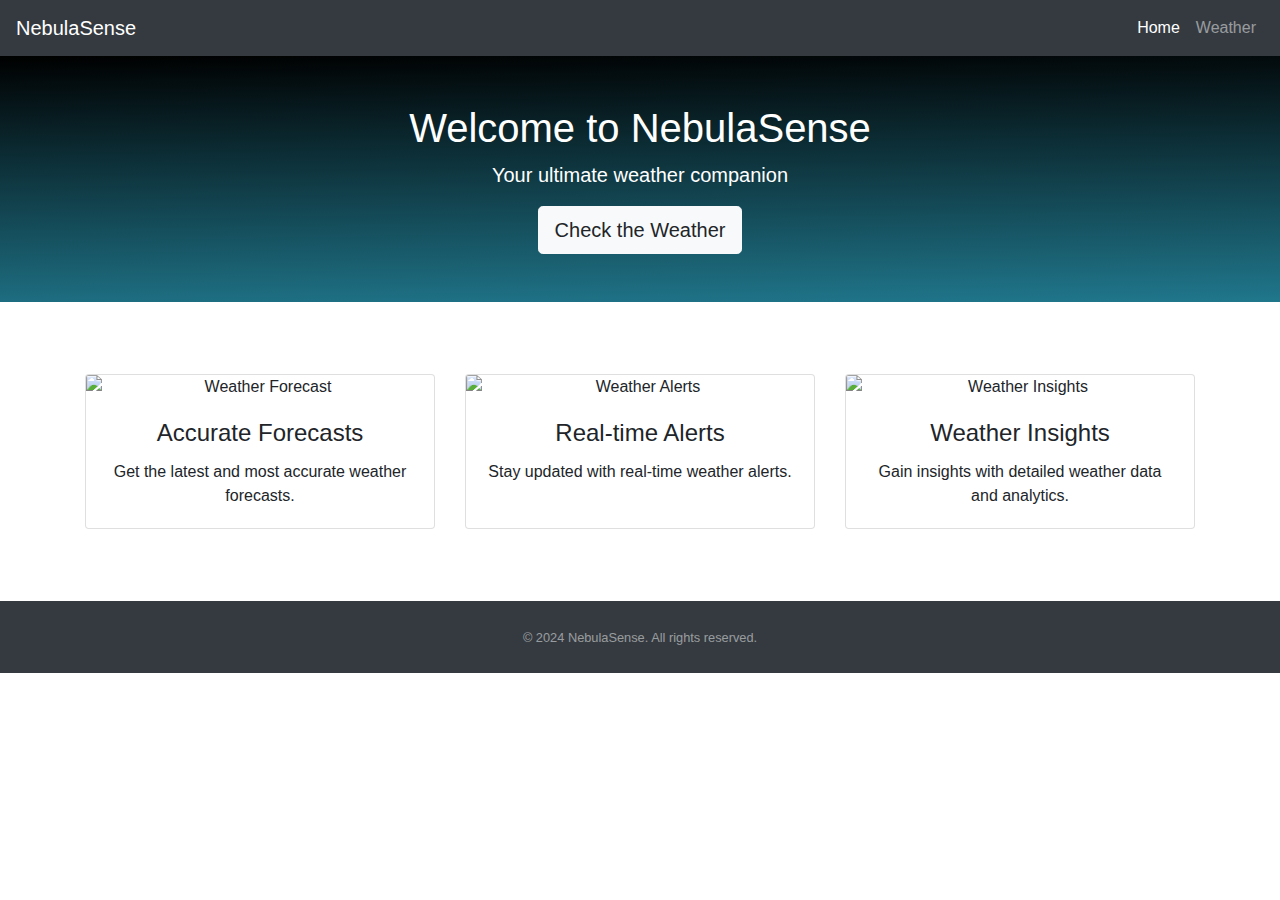
==== home.html @ a0238eb0 "home" ====
<!DOCTYPE html>
<html lang="en">
<head>
    <meta charset="UTF-8">
    <meta name="viewport" content="width=device-width, initial-scale=1.0">
    <title>NebulaSense - Home</title>
    
    <link rel="stylesheet" href="home.css">
    <link href="https://fonts.googleapis.com/css?family=Poppins" rel="stylesheet">
    <link href="https://stackpath.bootstrapcdn.com/bootstrap/4.5.2/css/bootstrap.min.css" rel="stylesheet">
</head>
<body>

<!-- Navigation Bar -->
<nav class="navbar navbar-expand-lg navbar-dark bg-dark">
    <a class="navbar-brand" href="#">NebulaSense</a>
    <button class="navbar-toggler" type="button" data-toggle="collapse" data-target="#navbarNav" aria-controls="navbarNav" aria-expanded="false" aria-label="Toggle navigation">
        <span class="navbar-toggler-icon"></span>
    </button>
    <div class="collapse navbar-collapse" id="navbarNav">
        <ul class="navbar-nav ml-auto">
            <li class="nav-item active">
                <a class="nav-link" href="/home.html">Home</a>
            </li>
            <li class="nav-item">
                <a class="nav-link" href="index.html">Weather</a>
            </li>
        </ul>
    </div>
</nav>

<!-- Landing Page Content -->
<header class="bg-primary text-white text-center py-5 mb-4">
    <div class="container">
        <h1 class="font-weight-light">Welcome to NebulaSense</h1>
        <p class="lead">Your ultimate weather companion</p>
        <a href="index.html" class="btn btn-light btn-lg">Check the Weather</a>
    </div>
</header>

<!-- Features Section -->
<section class="container py-5">
    <div class="row">
        <div class="col-lg-4 col-md-6 mb-4">
            <div class="card h-100 text-center">
                <img class="card-img-top" src="https://images.pexels.com/photos/268941/pexels-photo-268941.jpeg?auto=compress&cs=tinysrgb&w=1260&h=750&dpr=1" alt="Weather Forecast">
                <div class="card-body">
                    <h4 class="card-title">Accurate Forecasts</h4>
                    <p class="card-text">Get the latest and most accurate weather forecasts.</p>
                </div>
            </div>
        </div>
        <div class="col-lg-4 col-md-6 mb-4">
            <div class="card h-100 text-center">
                <img class="card-img-top" src="https://images.pexels.com/photos/2559484/pexels-photo-2559484.jpeg?auto=compress&cs=tinysrgb&w=1260&h=750&dpr=1" alt="Weather Alerts">
                <div class="card-body">
                    <h4 class="card-title">Real-time Alerts</h4>
                    <p class="card-text">Stay updated with real-time weather alerts.</p>
                </div>
            </div>
        </div>
        <div class="col-lg-4 col-md-6 mb-4">
            <div class="card h-100 text-center">
                <img class="card-img-top" src="https://images.pexels.com/photos/849835/pexels-photo-849835.jpeg?auto=compress&cs=tinysrgb&w=1260&h=750&dpr=1" alt="Weather Insights">
                <div class="card-body">
                    <h4 class="card-title">Weather Insights</h4>
                    <p class="card-text">Gain insights with detailed weather data and analytics.</p>
                </div>
            </div>
        </div>
    </div>
</section>

<!-- Footer -->
<footer class="py-4 bg-dark text-white-50">
    <div class="container text-center">
        <small>&copy; 2024 NebulaSense. All rights reserved.</small>
    </div>
</footer>

<script src="https://code.jquery.com/jquery-3.5.1.slim.min.js"></script>
<script src="https://cdn.jsdelivr.net/npm/@popperjs/core@2.6.0/dist/umd/popper.min.js"></script>
<script src="https://stackpath.bootstrapcdn.com/bootstrap/4.5.2/js/bootstrap.min.js"></script>
</body>
</html>
---- home.css ----
/* Add custom styles to match your theme */

body {
    background-image: url('images/back.jpg');
    background-size: cover;
    font-family: 'Poppins', sans-serif;
}

header {
    background: linear-gradient(179deg, black, #20778c);
}

header h1, header p {
    color: white;
}

header a {
    background: #20778c;
    border: 2px solid white;
    color: white;
}

header a:hover {
    background: white;
    color: #20778c;
}

.card img {
    max-height: 200px;
    object-fit: cover;
}

footer {
    background: black;
    color: white;
}
/*background color*/

body  {
    background-image: url('images/back.jpg');
    background-size: cover;
        -webkit-animation: slidein 10s;
        animation: slidein 10s;

        -webkit-animation-fill-mode: forwards;
        animation-fill-mode: forwards;

        -webkit-animation-iteration-count: infinite;
        animation-iteration-count: infinite;

        -webkit-animation-direction: alternate;
        animation-direction: alternate;              
}

@-webkit-keyframes slidein {
from {background-position: top; background-size:3000px; }
to {background-position: -100px 0px;background-size:2750px;}
}

@keyframes slidein {
from {background-position: top;background-size:3000px; }
to {background-position: -100px 0px;background-size:2750px;}

}
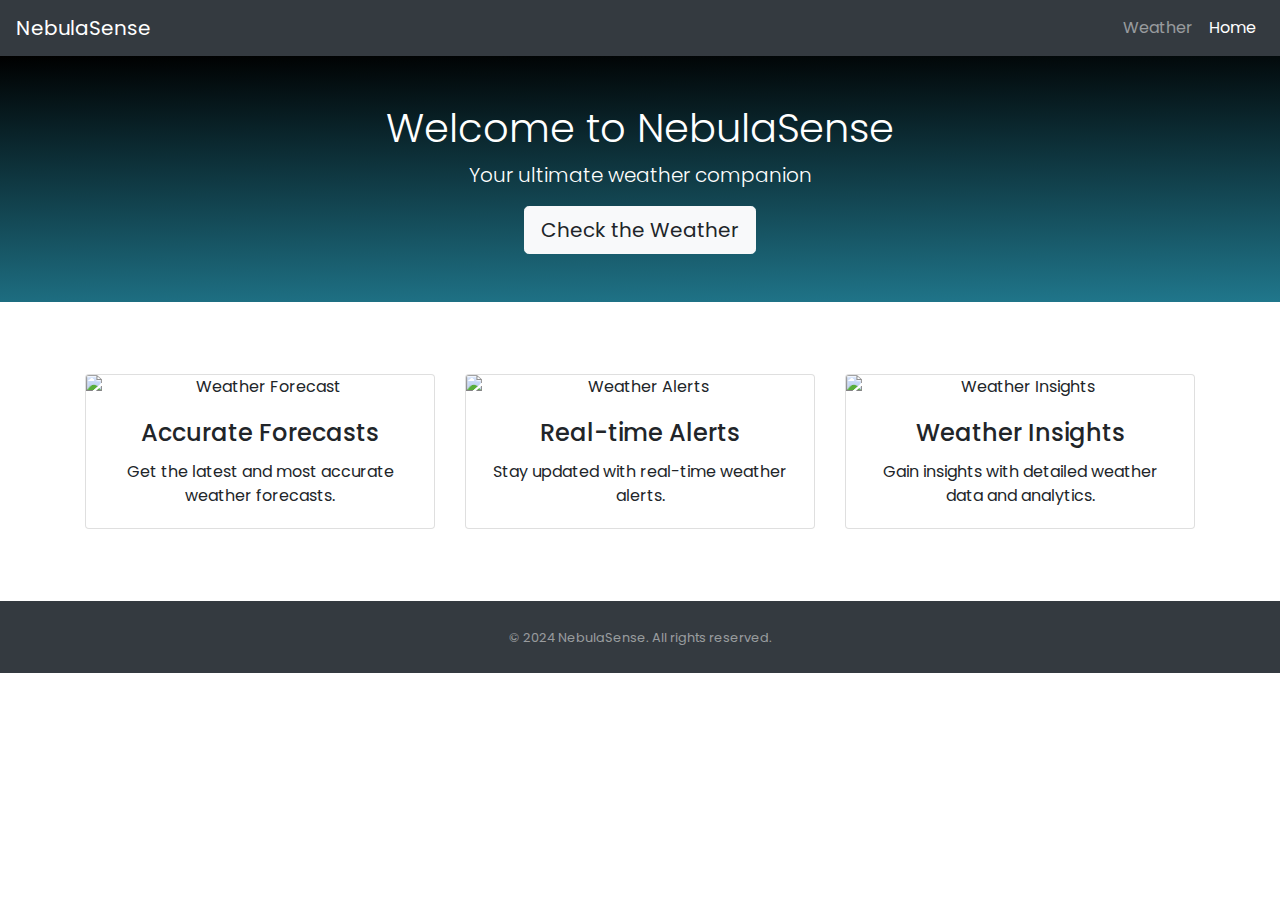
==== commit 83dd46fd: "Merge pull request #1 from SibusisoKhoza/bootstrap-route" ====
--- a/home.html
+++ b/home.html
@@ -4,10 +4,10 @@
     <meta charset="UTF-8">
     <meta name="viewport" content="width=device-width, initial-scale=1.0">
     <title>NebulaSense - Home</title>
-    
+    <link href="https://stackpath.bootstrapcdn.com/bootstrap/4.5.2/css/bootstrap.min.css" rel="stylesheet">
     <link rel="stylesheet" href="home.css">
     <link href="https://fonts.googleapis.com/css?family=Poppins" rel="stylesheet">
-    <link href="https://stackpath.bootstrapcdn.com/bootstrap/4.5.2/css/bootstrap.min.css" rel="stylesheet">
+   
 </head>
 <body>
 
@@ -19,12 +19,13 @@
     </button>
     <div class="collapse navbar-collapse" id="navbarNav">
         <ul class="navbar-nav ml-auto">
-            <li class="nav-item active">
-                <a class="nav-link" href="/home.html">Home</a>
-            </li>
             <li class="nav-item">
                 <a class="nav-link" href="index.html">Weather</a>
             </li>
+            <li class="nav-item">
+                <a class="nav-link active" href="/home.html">Home</a>
+            </li>
+           
         </ul>
     </div>
 </nav>
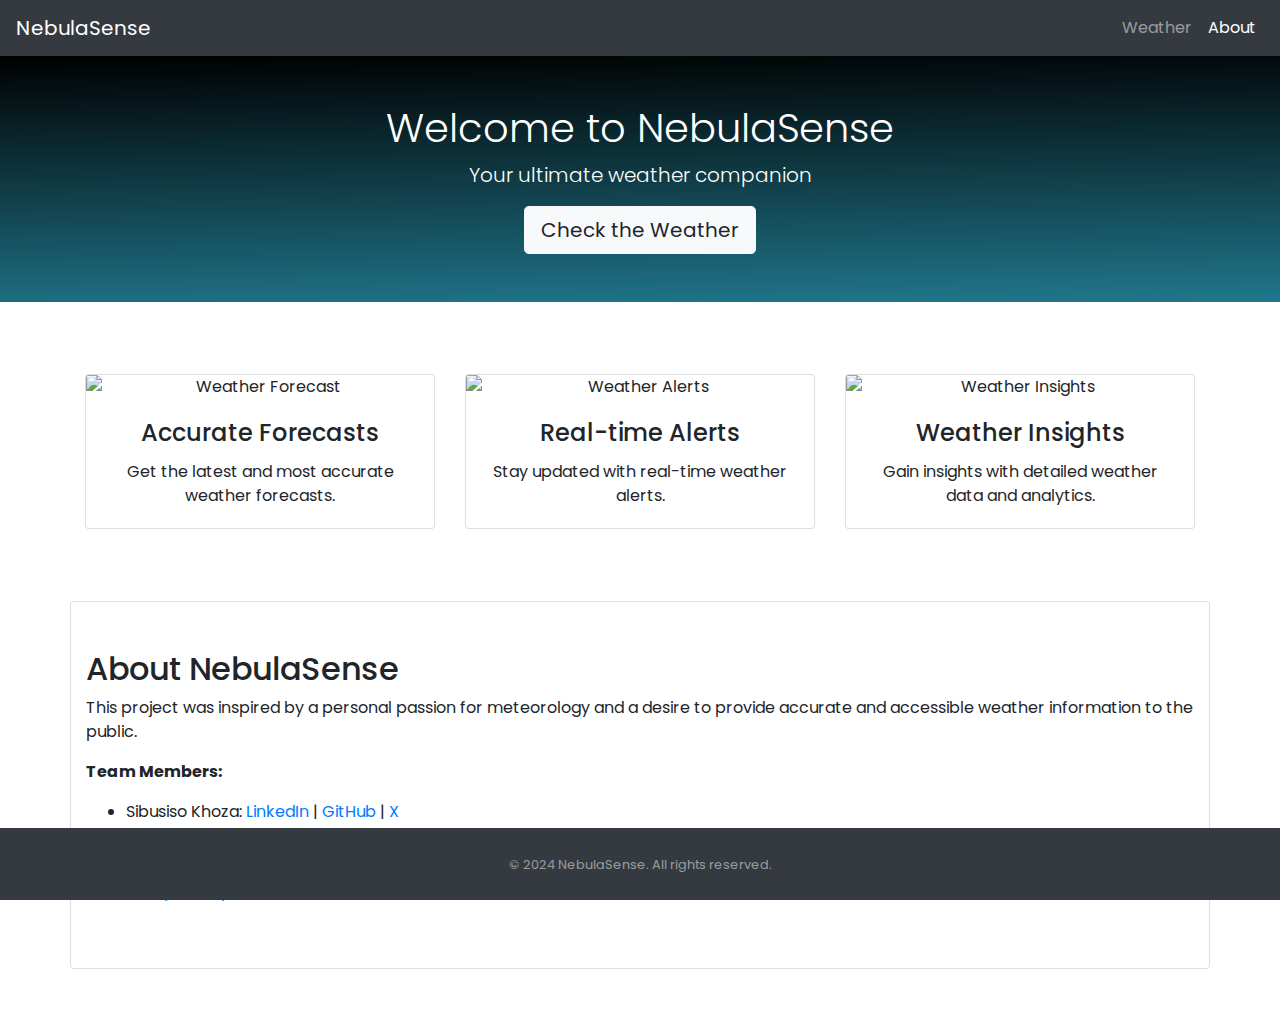
==== commit f5621151: "Merge pull request #5 from SibusisoKhoza/LandingPage" ====
--- a/home.html
+++ b/home.html
@@ -23,7 +23,7 @@
                 <a class="nav-link" href="index.html">Weather</a>
             </li>
             <li class="nav-item">
-                <a class="nav-link active" href="/home.html">Home</a>
+                <a class="nav-link active" href="#">About</a>
             </li>
            
         </ul>
@@ -72,8 +72,30 @@
     </div>
 </section>
 
+<!-- About Section -->
+<section id="about" class="container card py-5 mb-5">
+    <div class="row">
+        <div class="col-md-12">
+            <h2>About NebulaSense</h2>
+            <p>This project was inspired by a personal passion for meteorology and a desire to provide accurate and accessible weather
+            information to the public.</p>
+            <p><strong>Team Members:</strong></p>
+            <ul>
+                <li>Sibusiso Khoza:
+                    <a href="https://www.linkedin.com/in/sibusisokhozasa/" target="_blank">LinkedIn</a> | 
+                    <a href="https://github.com/SibusisoKhoza" target="_blank">GitHub</a> | 
+                    <a href="https://x.com/SibusisoKhozaSA" target="_blank">X</a>
+                </li>
+                <!-- Repeat for each team member -->
+            </ul>
+            <p><strong>Project Repo:</strong></p>
+            <p><a href="https://github.com/SibusisoKhoza/NebulaSense" target="_blank">GitHub Repository</a></p>
+        </div>
+    </div>
+</section>
+
 <!-- Footer -->
-<footer class="py-4 bg-dark text-white-50">
+<footer class="py-4 bg-dark text-white-50 fixed-bottom">
     <div class="container text-center">
         <small>&copy; 2024 NebulaSense. All rights reserved.</small>
     </div>
--- a/home.css
+++ b/home.css
@@ -24,6 +24,8 @@
     background: white;
     color: #20778c;
 }
+
+
 
 .card img {
     max-height: 200px;
@@ -62,3 +64,4 @@
 to {background-position: -100px 0px;background-size:2750px;}
 
 }
+
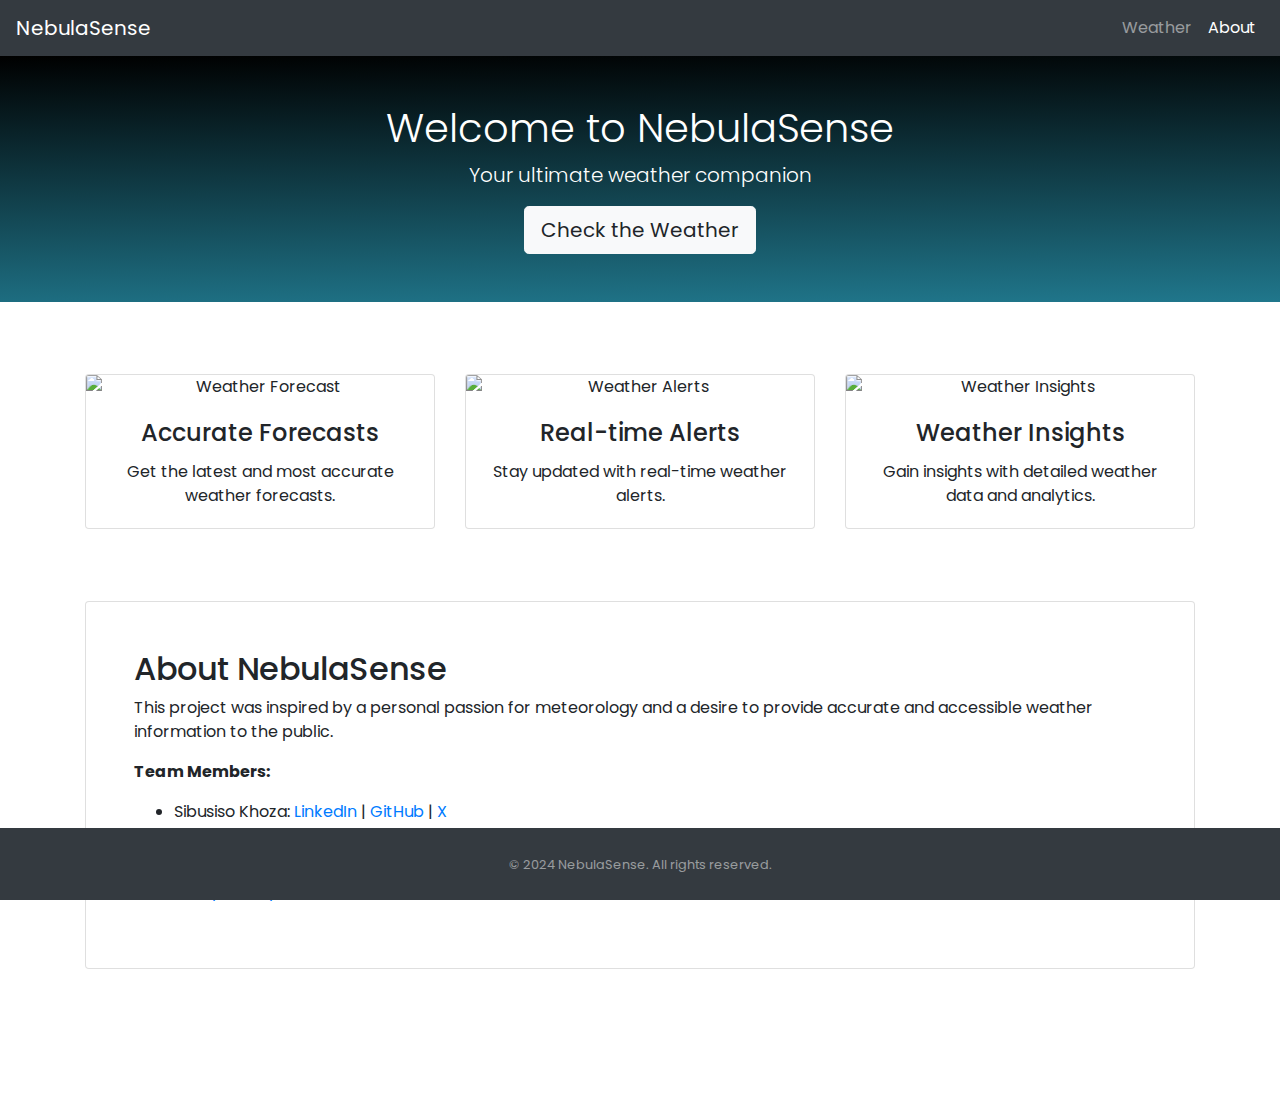
==== commit 4d078802: "Space between the footer and last element." ====
--- a/home.html
+++ b/home.html
@@ -73,28 +73,34 @@
 </section>
 
 <!-- About Section -->
-<section id="about" class="container card py-5 mb-5">
-    <div class="row">
-        <div class="col-md-12">
-            <h2>About NebulaSense</h2>
-            <p>This project was inspired by a personal passion for meteorology and a desire to provide accurate and accessible weather
-            information to the public.</p>
-            <p><strong>Team Members:</strong></p>
-            <ul>
-                <li>Sibusiso Khoza:
-                    <a href="https://www.linkedin.com/in/sibusisokhozasa/" target="_blank">LinkedIn</a> | 
-                    <a href="https://github.com/SibusisoKhoza" target="_blank">GitHub</a> | 
-                    <a href="https://x.com/SibusisoKhozaSA" target="_blank">X</a>
-                </li>
-                <!-- Repeat for each team member -->
-            </ul>
-            <p><strong>Project Repo:</strong></p>
-            <p><a href="https://github.com/SibusisoKhoza/NebulaSense" target="_blank">GitHub Repository</a></p>
+<div class="container">
+
+    <section id="about" class="container card py-5 px-5">
+        <div class="row">
+            <div class="col-md-12">
+                <h2>About NebulaSense</h2>
+                <p>This project was inspired by a personal passion for meteorology and a desire to provide accurate and accessible weather
+                information to the public.</p>
+                <p><strong>Team Members:</strong></p>
+                <ul>
+                    <li>Sibusiso Khoza:
+                        <a href="https://www.linkedin.com/in/sibusisokhozasa/" target="_blank">LinkedIn</a> | 
+                        <a href="https://github.com/SibusisoKhoza" target="_blank">GitHub</a> | 
+                        <a href="https://x.com/SibusisoKhozaSA" target="_blank">X</a>
+                    </li>
+                    <!-- Repeat for each team member -->
+                </ul>
+                <p><strong>Project Repo:</strong></p>
+                <p><a href="https://github.com/SibusisoKhoza/NebulaSense" target="_blank">GitHub Repository</a></p>
+            </div>
         </div>
-    </div>
-</section>
+    </section>
+
+</div>
+
 
 <!-- Footer -->
+<div class="w-100 h-100"><br><br><br><br><br><br></div>
 <footer class="py-4 bg-dark text-white-50 fixed-bottom">
     <div class="container text-center">
         <small>&copy; 2024 NebulaSense. All rights reserved.</small>
